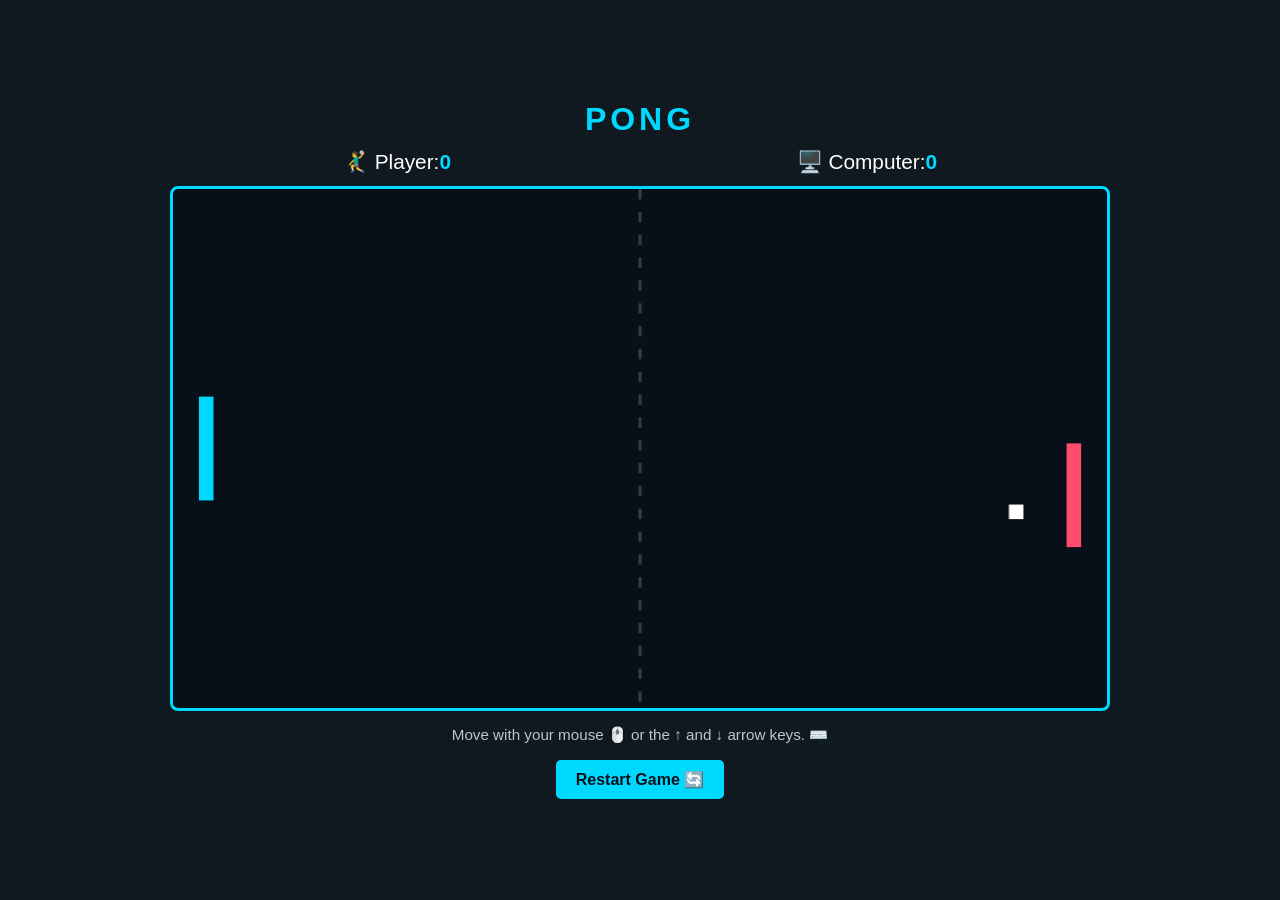
==== Pong Game by Kavi/index.html @ b3a706ec "Add files via upload" ====
<!DOCTYPE html>
<html lang="en">
<head>
  <meta charset="UTF-8" />
  <meta name="viewport" content="width=device-width, initial-scale=1.0" />
  <title>⚽ Pong Game by Kavi 👨‍💻</title>
  <link rel="stylesheet" href="style.css" />
</head>
<body>
  <main class="game-wrapper">
    <h1>Pong</h1>

    <div class="scoreboard">
      <span>🤾‍♂️ Player:<strong id="playerScore">0</strong></span>
      <span>🖥️ Computer:<strong id="computerScore">0</strong></span>
    </div>

    <canvas id="gameCanvas" width="900" height="500"></canvas>

    <p class="instructions">
      Move with your mouse 🖱️ or the <strong>↑</strong> and <strong>↓</strong> arrow keys. ⌨️
    </p>

    <button id="restartButton">Restart Game 🔄️</button>
  </main>

  <script src="script.js"></script>
</body>
</html>
---- Pong Game by Kavi/style.css ----
* {
  box-sizing: border-box;
}

body {
  margin: 0;
  min-height: 100vh;
  display: flex;
  justify-content: center;
  align-items: center;
  background: #101820;
  color: #ffffff;
  font-family: Arial, sans-serif;
}

.game-wrapper {
  width: min(95vw, 940px);
  text-align: center;
}

h1 {
  margin: 0 0 12px;
  color: #00d9ff;
  letter-spacing: 4px;
  text-transform: uppercase;
}

.scoreboard {
  display: flex;
  justify-content: space-around;
  margin-bottom: 12px;
  font-size: 1.3rem;
}

.scoreboard strong {
  color: #00d9ff;
}

canvas {
  display: block;
  width: 100%;
  height: auto;
  border: 3px solid #00d9ff;
  border-radius: 8px;
  background: #071018;
  cursor: none;
}

.instructions {
  color: #b8c7d1;
  font-size: 0.95rem;
}

button {
  padding: 10px 20px;
  border: 0;
  border-radius: 5px;
  background: #00d9ff;
  color: #071018;
  font-size: 1rem;
  font-weight: bold;
  cursor: pointer;
}

button:hover {
  background: #ffffff;
}
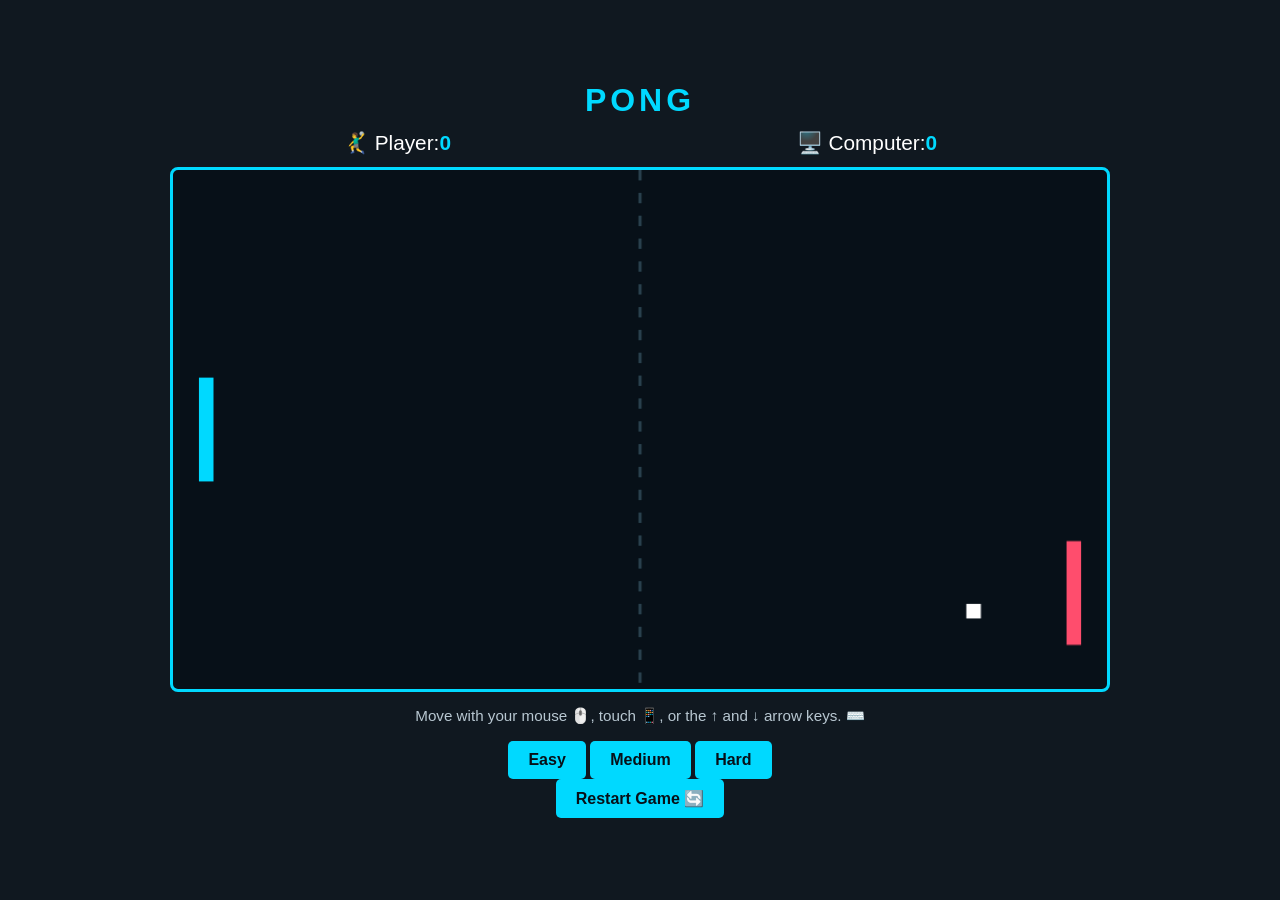
==== commit 8a2733f1: "Enhance game controls with touch and difficulty options Added touch control option and difficulty bu" ====
--- a/Pong Game by Kavi/index.html
+++ b/Pong Game by Kavi/index.html
@@ -18,12 +18,19 @@
     <canvas id="gameCanvas" width="900" height="500"></canvas>
 
     <p class="instructions">
-      Move with your mouse 🖱️ or the <strong>↑</strong> and <strong>↓</strong> arrow keys. ⌨️
+      Move with your mouse 🖱️, touch 📱, or the <strong>↑</strong> and <strong>↓</strong> arrow keys. ⌨️
     </p>
 
-    <button id="restartButton">Restart Game 🔄️</button>
+    <div class="controls">
+      <div class="difficulty">
+        <button class="diff-btn" data-speed="3">Easy</button>
+        <button class="diff-btn active" data-speed="4.5">Medium</button>
+        <button class="diff-btn" data-speed="7">Hard</button>
+      </div>
+      <button id="restartButton">Restart Game 🔄️</button>
+    </div>
   </main>
 
   <script src="script.js"></script>
 </body>
-</html>+</html>
